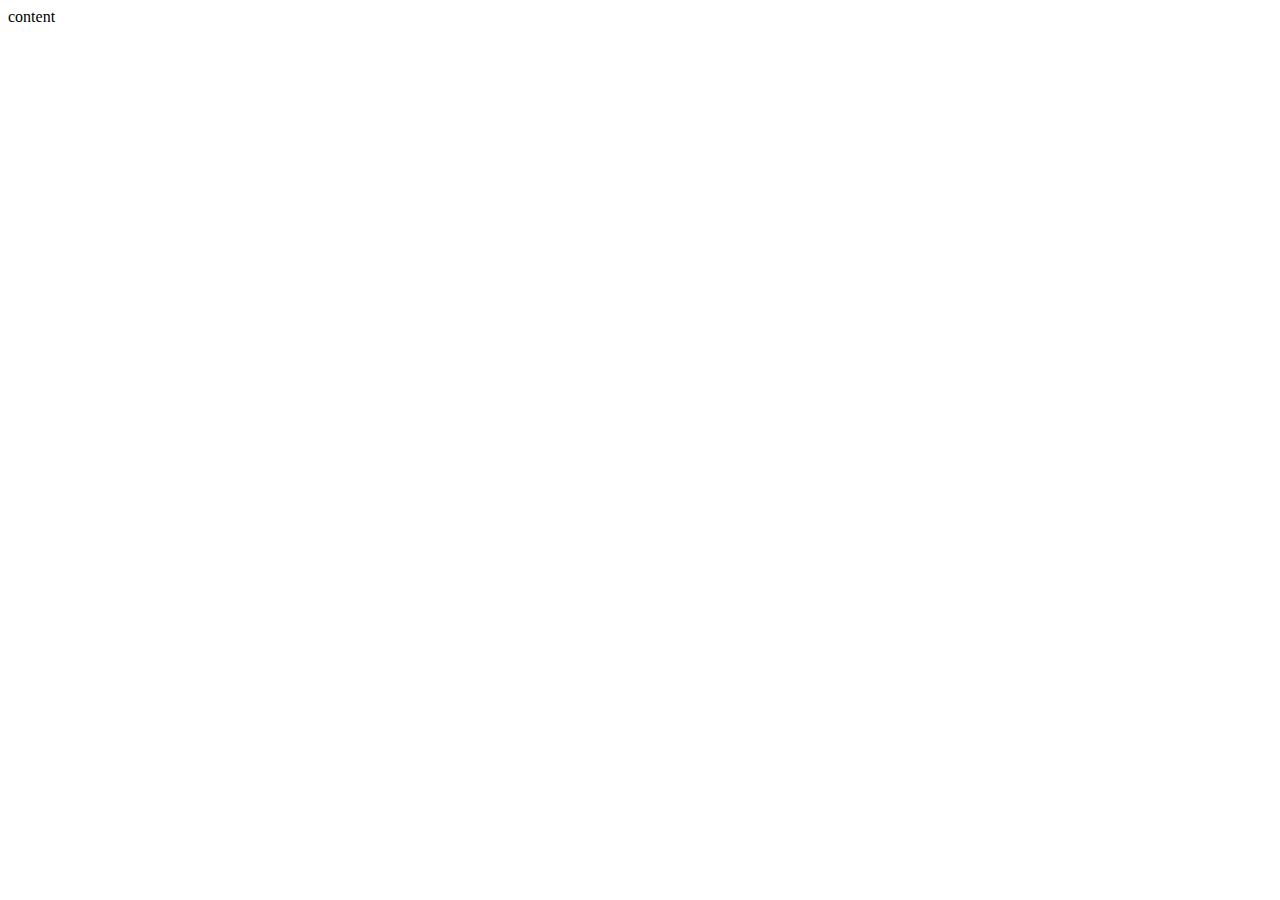
==== index.html @ c19a1afa "naujas projektas" ====
<!DOCTYPE html>
<html lang="en">
<head>
    <meta charset="UTF-8">
    <meta http-equiv="X-UA-Compatible" content="IE=edge">
    <meta name="viewport" content="width=device-width, initial-scale=1.0">
    <title>Sign up</title>
    <link rel="stylesheet" href="./css/main.css">

</head>
<body>
    content
</body>
</html>
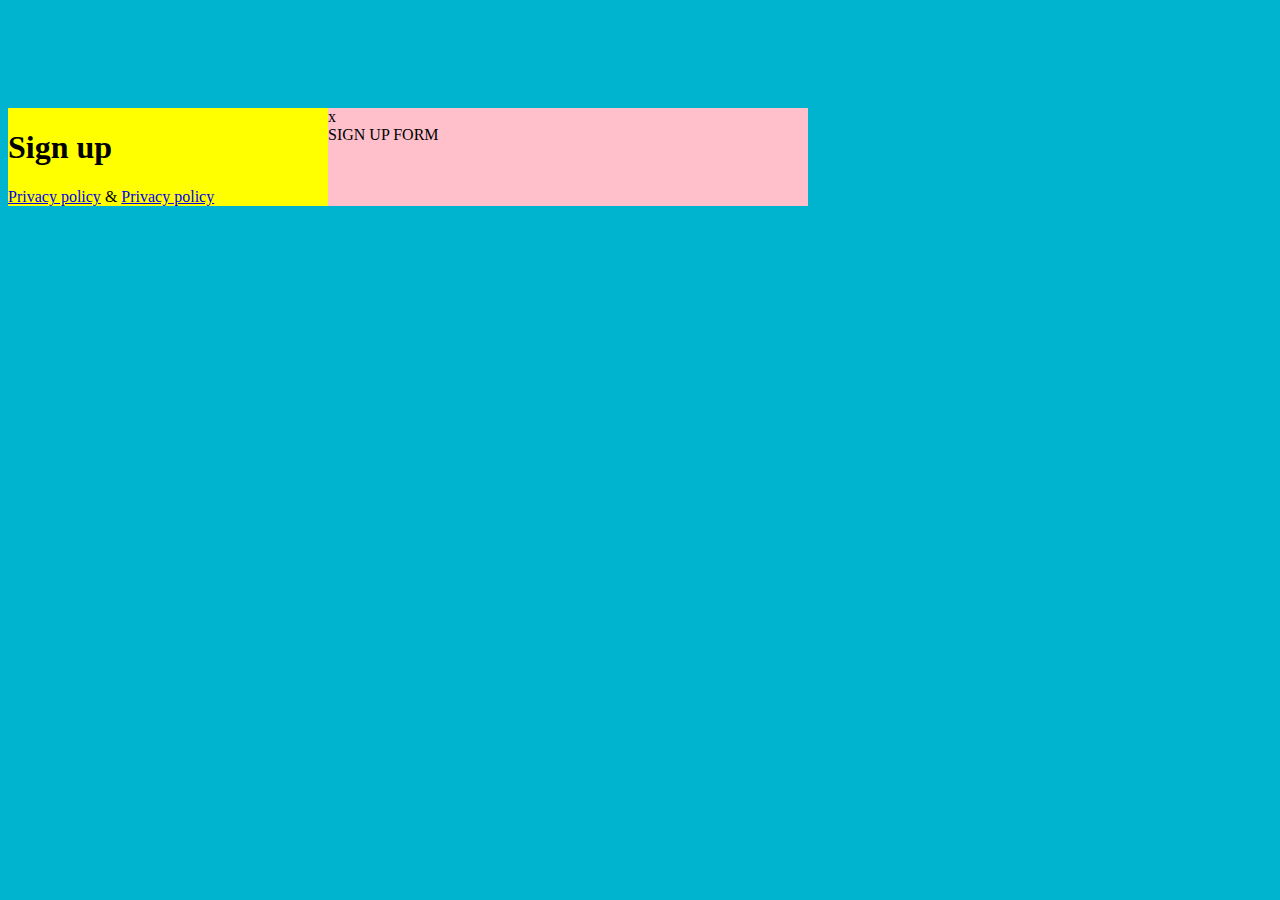
==== commit 945797bc: "initial" ====
--- a/index.html
+++ b/index.html
@@ -9,6 +9,24 @@
 
 </head>
 <body>
-    content
+    <main class="container">
+        <div class="left-column">
+            <h1 class="main-title">Sign up</h1>
+            <div class="bottom-links">
+                 <a href="#">Privacy policy</a>
+                  <span>&</span>
+                 <a href="#">Privacy policy</a>
+            </div>
+        </div>
+        <div class="right-column">
+              <div class=".close">x</div>
+              <form class="form">
+                   SIGN UP FORM
+              </form>
+    </div>
+    </main>
 </body>
+
+
+
 </html>--- a/css/main.css
+++ b/css/main.css
@@ -0,0 +1,52 @@
+body {
+ background-color: #00b4d0;
+}
+
+.container {
+ display: inline-block;
+ 
+ width: 800px;
+ margin-top: 100px;
+ margin-left: calc(100% - 800px) / 2;
+ background-color: pink;
+
+}
+
+.left-column {
+display: inline-block;
+width: 40%;
+float: left;
+background-color: yellow;
+}
+
+.main-title {
+
+}
+
+.bottom-link {
+
+}
+
+.bottom-link > a {
+
+}
+
+.bottom-link > a {
+    
+}
+
+.bottom-link > span {
+
+}
+
+.right-column {
+
+}
+
+.close {
+
+}
+
+.form {
+
+}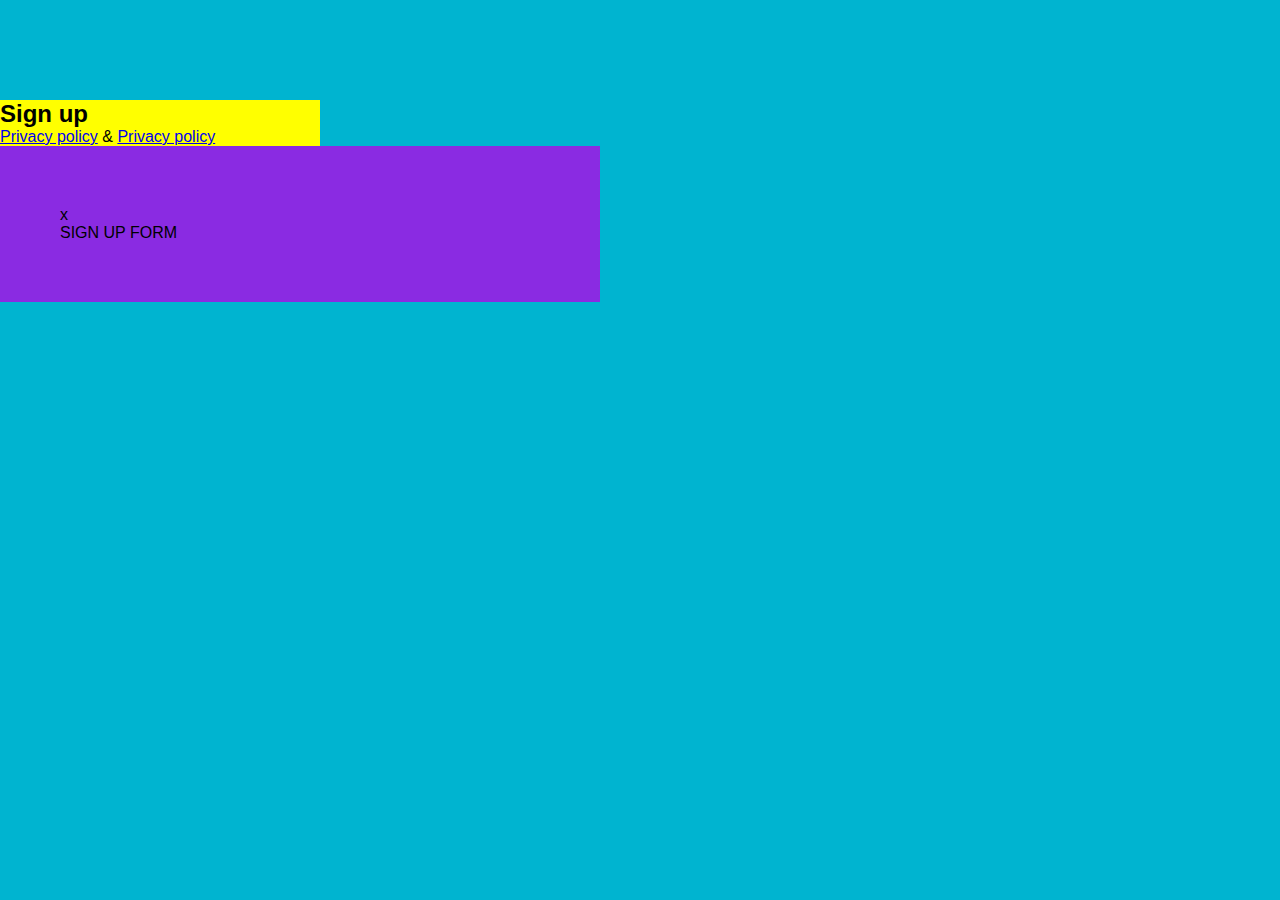
==== commit 442c4c1d: "pradzia" ====
--- a/index.html
+++ b/index.html
@@ -11,19 +11,19 @@
 <body>
     <main class="container">
         <div class="left-column">
-            <h1 class="main-title">Sign up</h1>
-            <div class="bottom-links">
+            <h2 class="main-title">Sign up</h2>
+            <footer class="bottom-links">
                  <a href="#">Privacy policy</a>
                   <span>&</span>
                  <a href="#">Privacy policy</a>
-            </div>
+            </footer>
         </div>
         <div class="right-column">
               <div class=".close">x</div>
               <form class="form">
                    SIGN UP FORM
               </form>
-    </div>
+        </div>
     </main>
 </body>
 
--- a/css/main.css
+++ b/css/main.css
@@ -1,14 +1,21 @@
+body,
+body * {
+    margin: 0;
+    padding: 0;
+    vertical-align: top;
+    box-sizing: content-box;
+    font-family: 'Gill Sans', 'Gill Sans MT', Calibri, 'Trebuchet MS', sans-serif;
+}
+
 body {
  background-color: #00b4d0;
 }
 
 .container {
  display: inline-block;
- 
  width: 800px;
  margin-top: 100px;
  margin-left: calc(100% - 800px) / 2;
- background-color: pink;
 
 }
 
@@ -40,7 +47,11 @@
 }
 
 .right-column {
-
+ display: inline-block;
+ width: 60%;
+ padding: 60px;
+ float: left;
+ background-color: blueviolet;
 }
 
 .close {
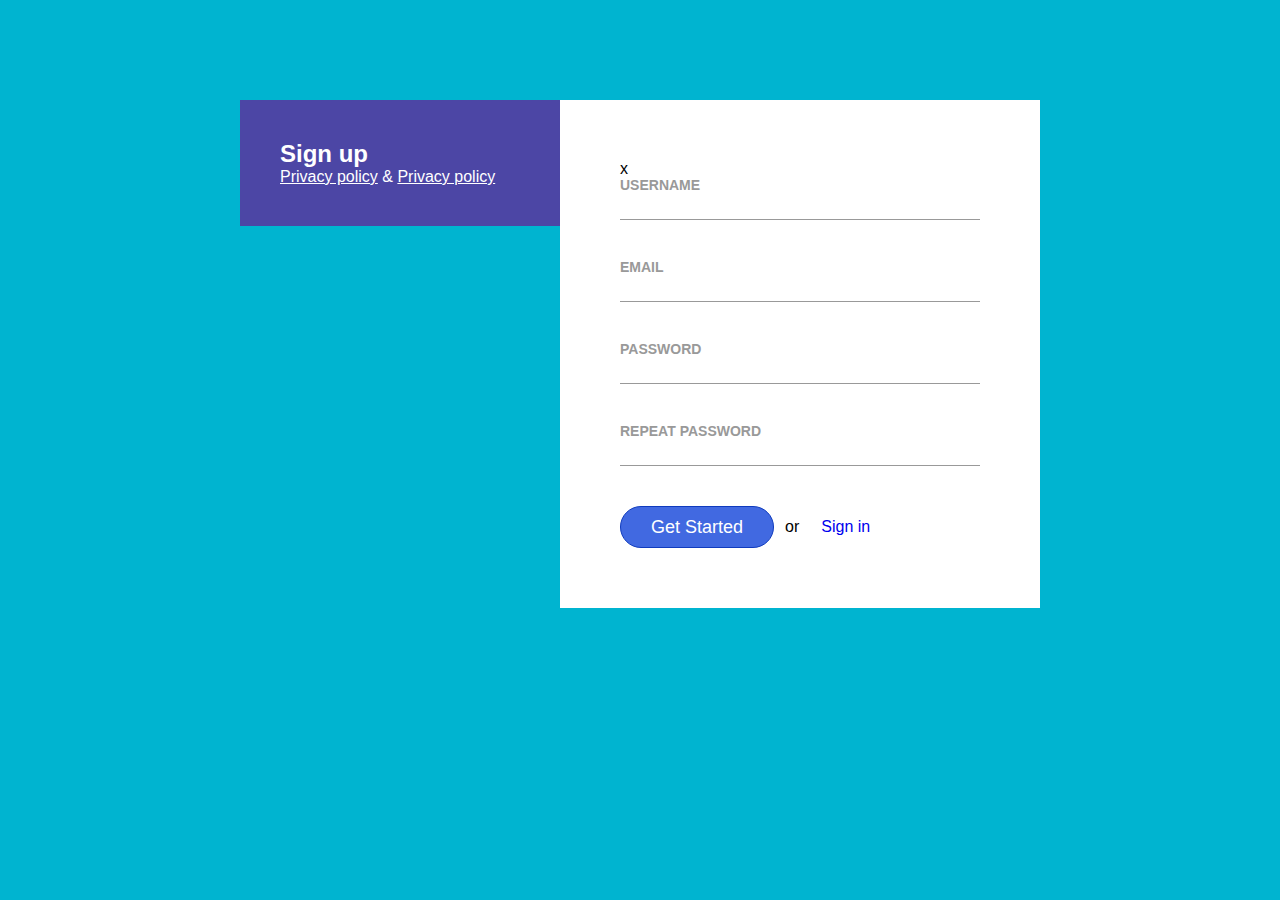
==== commit a5b6076c: "form style" ====
--- a/index.html
+++ b/index.html
@@ -21,7 +21,27 @@
         <div class="right-column">
               <div class=".close">x</div>
               <form class="form">
-                   SIGN UP FORM
+                   <div class="form-row">
+                       <label for="username">Username</label>
+                       <input id="username" type="text" required>
+                    </div>
+                    <div class="form-row">
+                        <label for="email">Email</label>
+                        <input id="email" type="email" required>
+                     </div>
+                     <div class="form-row">
+                        <label for="password">Password</label>
+                        <input id="password" type="password" required>
+                     </div>
+                     <div class="form-row">
+                        <label for="repass">Repeat password</label>
+                        <input id="repass" type="password" required>
+                     </div>
+                     <div class="form-row">
+                        <button type="submit">Get Started</button>
+                        <span>or</span>
+                        <a href="#">Sign in</a>
+                </div>
               </form>
         </div>
     </main>
--- a/css/main.css
+++ b/css/main.css
@@ -3,7 +3,7 @@
     margin: 0;
     padding: 0;
     vertical-align: top;
-    box-sizing: content-box;
+    box-sizing: border-box;
     font-family: 'Gill Sans', 'Gill Sans MT', Calibri, 'Trebuchet MS', sans-serif;
 }
 
@@ -14,35 +14,31 @@
 .container {
  display: inline-block;
  width: 800px;
- margin-top: 100px;
- margin-left: calc(100% - 800px) / 2;
+ margin: 100px calc((100% - 800px) / 2) 0;
 
 }
 
 .left-column {
-display: inline-block;
 width: 40%;
 float: left;
-background-color: yellow;
+padding: 40px;
+background-color: #4c46a5;
+color: #fff;
 }
 
 .main-title {
 
 }
 
-.bottom-link {
+.bottom-links {
 
 }
 
-.bottom-link > a {
-
+.bottom-links > a {
+    color: #fff;
 }
 
-.bottom-link > a {
-    
-}
-
-.bottom-link > span {
+.bottom-links > span {
 
 }
 
@@ -51,7 +47,7 @@
  width: 60%;
  padding: 60px;
  float: left;
- background-color: blueviolet;
+background-color: #fff;
 }
 
 .close {
@@ -59,5 +55,63 @@
 }
 
 .form {
+display: inline-block;
+width: 100%;
+}
+
+.form-row {
+display: inline-block;
+width: 100%;
+}
+
+.form-row + .form-row {
+    margin-top: 40px;
+}
+
+label {
+display: inline-block;
+width: 100%;
+color: #999;
+text-transform: uppercase;
+font-weight: bold;
+font-size: 14px;
+line-height: 15px;
+}
+
+input {
+display: inline-block;
+width: 100%;
+font-size: 20px;
+line-height: 1,8em;
+border: none;
+border-bottom: 1px solid #999;
+}
+
+button {
+float: left;
+padding: 10px 30px;
+padding-left: 30px;
+padding-right: 30px;
+background-color: royalblue;
+border: 1px solid rgb(15, 59, 190);
+color: #fff;
+font-size: 18px;
+line-height: 20px;
+border-radius: 21px;
+
+
+}
+
+.form-row > span {
+    float: left;
+    padding: 11px;
+    line-height: 20px;
+}
+
+.form-row > a {
+    float: left;
+    text-decoration: none;
+    padding: 11px;
+    line-height: 20px;
 
 }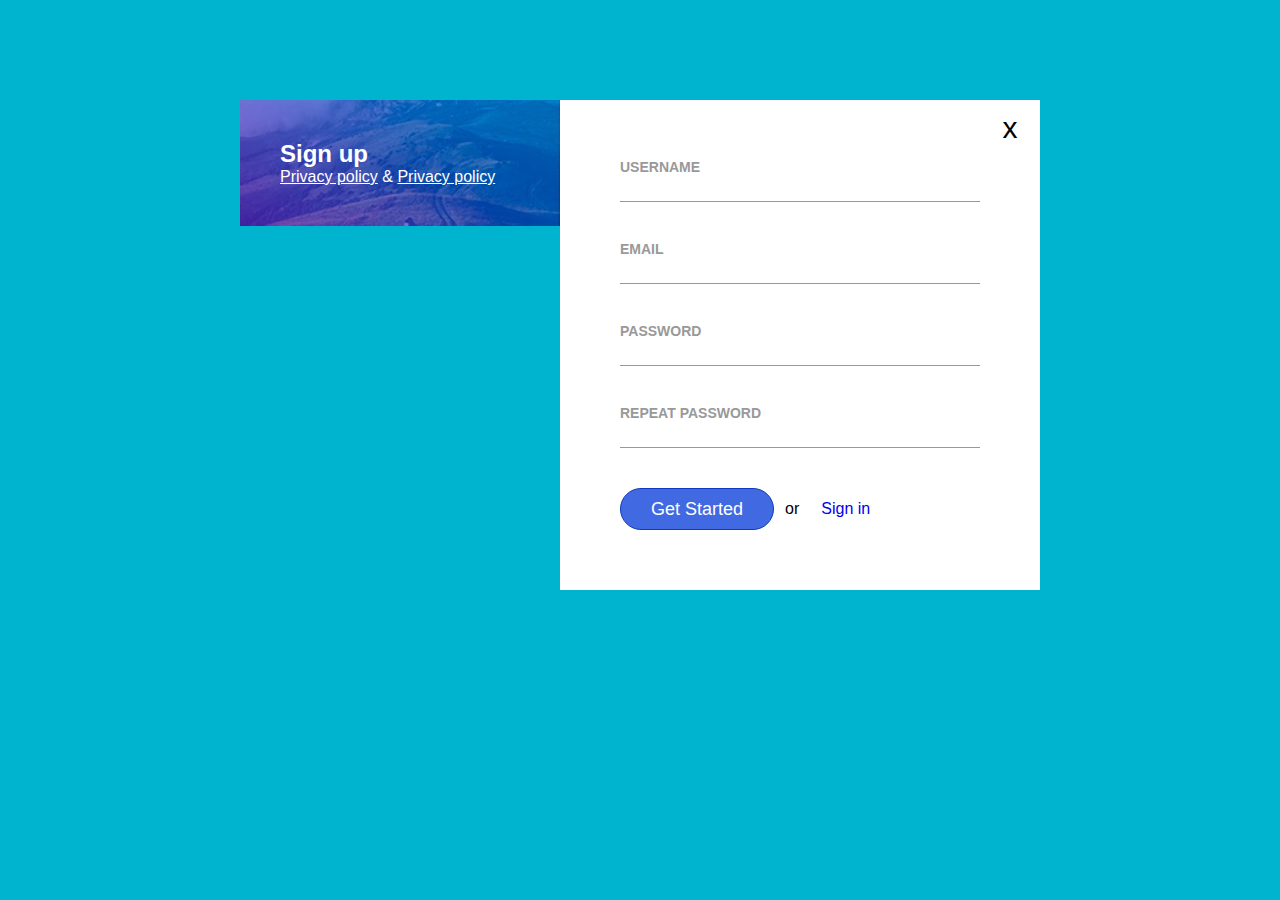
==== commit 702d103b: "absolute position" ====
--- a/index.html
+++ b/index.html
@@ -19,7 +19,7 @@
             </footer>
         </div>
         <div class="right-column">
-              <div class=".close">x</div>
+              <div class="close">x</div>
               <form class="form">
                    <div class="form-row">
                        <label for="username">Username</label>
--- a/css/main.css
+++ b/css/main.css
@@ -1,117 +1,122 @@
 body,
 body * {
-    margin: 0;
-    padding: 0;
-    vertical-align: top;
-    box-sizing: border-box;
-    font-family: 'Gill Sans', 'Gill Sans MT', Calibri, 'Trebuchet MS', sans-serif;
+  margin: 0;
+  padding: 0;
+  vertical-align: top;
+  box-sizing: border-box;
+  font-family: "Gill Sans", "Gill Sans MT", Calibri, "Trebuchet MS", sans-serif;
 }
 
 body {
- background-color: #00b4d0;
+  background-color: #00b4d0;
 }
 
 .container {
- display: inline-block;
- width: 800px;
- margin: 100px calc((100% - 800px) / 2) 0;
-
+  display: inline-block;
+  width: 800px;
+  margin: 100px calc((100% - 800px) / 2) 0;
 }
 
 .left-column {
-width: 40%;
-float: left;
-padding: 40px;
-background-color: #4c46a5;
-color: #fff;
+  width: 40%;
+  float: left;
+  padding: 40px;
+  background-color: #4c46a5;
+  color: #fff;
+  background-image: url(../img/hill.jpg);
+  background-size: cover;
+  background-position: center;
 }
 
 .main-title {
-
 }
 
 .bottom-links {
-
 }
 
 .bottom-links > a {
-    color: #fff;
+  color: #fff;
 }
 
 .bottom-links > span {
-
 }
 
 .right-column {
- display: inline-block;
- width: 60%;
- padding: 60px;
- float: left;
-background-color: #fff;
+  display: inline-block;
+  width: 60%;
+  padding: 60px;
+  float: left;
+  background-color: #fff;
+  position: relative;
 }
 
 .close {
-
+  display: inline-block;
+  width: 60px;
+  height: 60px;
+  text-align: center;
+  font-size: 30px;
+  line-height: 55px;
+  position: absolute;
+  top: 0;
+  right: 0;
 }
 
 .form {
-display: inline-block;
-width: 100%;
+  display: inline-block;
+  width: 100%;
 }
 
 .form-row {
-display: inline-block;
-width: 100%;
+  display: inline-block;
+  width: 100%;
 }
 
 .form-row + .form-row {
-    margin-top: 40px;
+  margin-top: 40px;
 }
 
 label {
-display: inline-block;
-width: 100%;
-color: #999;
-text-transform: uppercase;
-font-weight: bold;
-font-size: 14px;
-line-height: 15px;
+  display: inline-block;
+  width: 100%;
+  color: #999;
+  text-transform: uppercase;
+  font-weight: bold;
+  font-size: 14px;
+  line-height: 15px;
 }
 
 input {
-display: inline-block;
-width: 100%;
-font-size: 20px;
-line-height: 1,8em;
-border: none;
-border-bottom: 1px solid #999;
+  display: inline-block;
+  width: 100%;
+  font-size: 20px;
+  line-height: 1, 8em;
+  border: none;
+  border-bottom: 1px solid #999;
 }
 
 button {
-float: left;
-padding: 10px 30px;
-padding-left: 30px;
-padding-right: 30px;
-background-color: royalblue;
-border: 1px solid rgb(15, 59, 190);
-color: #fff;
-font-size: 18px;
-line-height: 20px;
-border-radius: 21px;
-
-
+  float: left;
+  padding: 10px 30px;
+  padding-left: 30px;
+  padding-right: 30px;
+  background-color: royalblue;
+  border: 1px solid rgb(15, 59, 190);
+  color: #fff;
+  font-size: 18px;
+  line-height: 20px;
+  border-radius: 21px;
 }
 
 .form-row > span {
-    float: left;
-    padding: 11px;
-    line-height: 20px;
+  float: left;
+  padding: 11px;
+  line-height: 20px;
 }
 
 .form-row > a {
-    float: left;
-    text-decoration: none;
-    padding: 11px;
-    line-height: 20px;
-
-}+  float: left;
+  text-decoration: none;
+  padding: 11px;
+  line-height: 20px;
+}
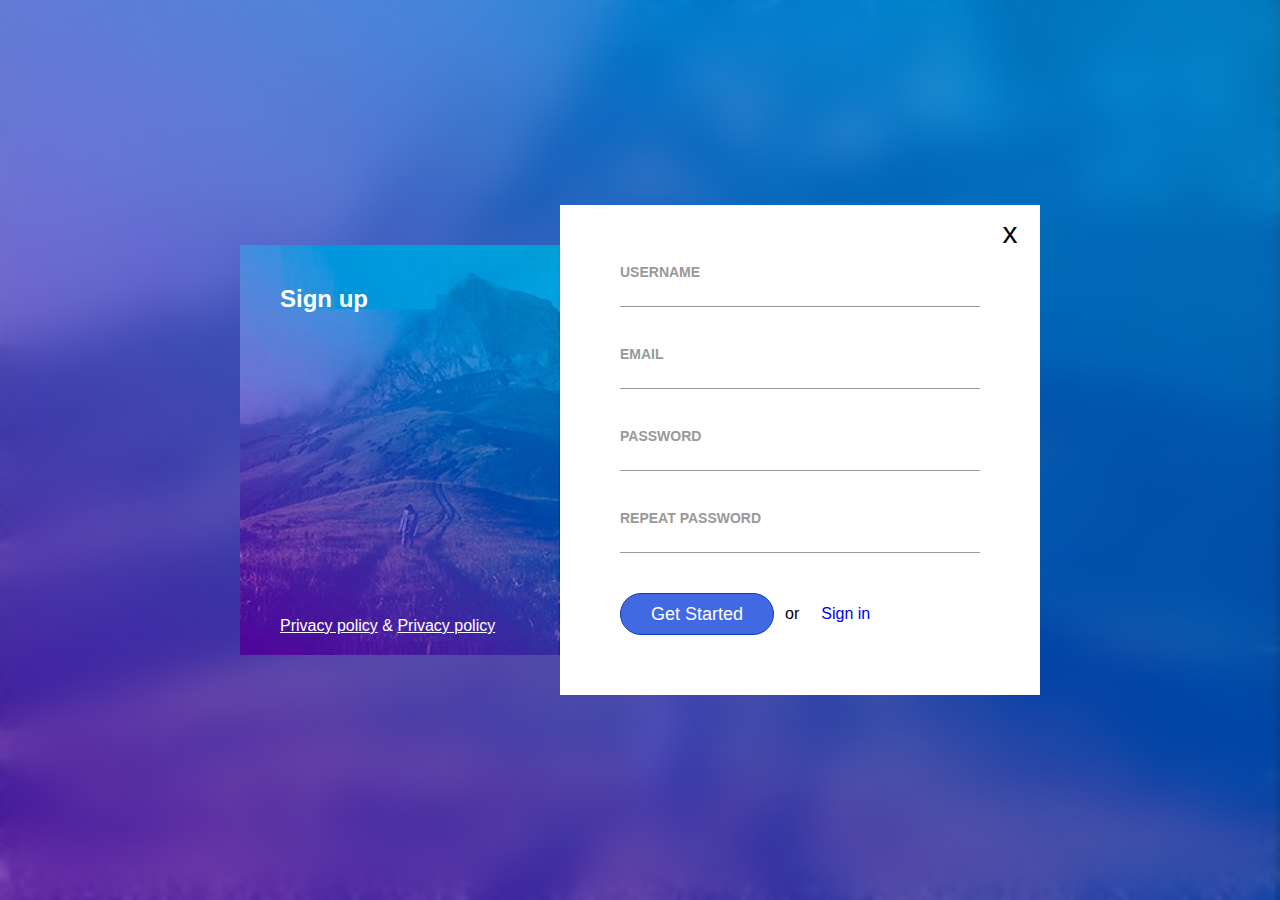
==== commit cd0b2fb5: "final style" ====
--- a/index.html
+++ b/index.html
@@ -9,6 +9,7 @@
 
 </head>
 <body>
+    <div class="background"></div>
     <main class="container">
         <div class="left-column">
             <h2 class="main-title">Sign up</h2>
--- a/css/main.css
+++ b/css/main.css
@@ -9,12 +9,29 @@
 
 body {
   background-color: #00b4d0;
+  background-image: url(../img/hill.jpg);
+  background-repeat: no-repeat;
+  background-size: cover;
+  background-position: center;
+}
+
+.background {
+  background-color: #00b4d0;
+  background-image: url(../img/hill.jpg);
+  background-repeat: no-repeat;
+  background-size: cover;
+  background-position: center;
+  height: 100vh;
+  filter: blur(20px);
 }
 
 .container {
   display: inline-block;
   width: 800px;
-  margin: 100px calc((100% - 800px) / 2) 0;
+  position: absolute;
+  top: 50%;
+  left: 50%;
+  transform: translate(-50%, -50%);
 }
 
 .left-column {
@@ -26,12 +43,19 @@
   background-image: url(../img/hill.jpg);
   background-size: cover;
   background-position: center;
+  position: absolute;
+  top: 40px;
+  bottom: 40px;
 }
 
 .main-title {
 }
 
 .bottom-links {
+  position: absolute;
+  bottom: 20px;
+  left: 40px;
+  right: 40px;
 }
 
 .bottom-links > a {
@@ -45,7 +69,7 @@
   display: inline-block;
   width: 60%;
   padding: 60px;
-  float: left;
+  float: right;
   background-color: #fff;
   position: relative;
 }
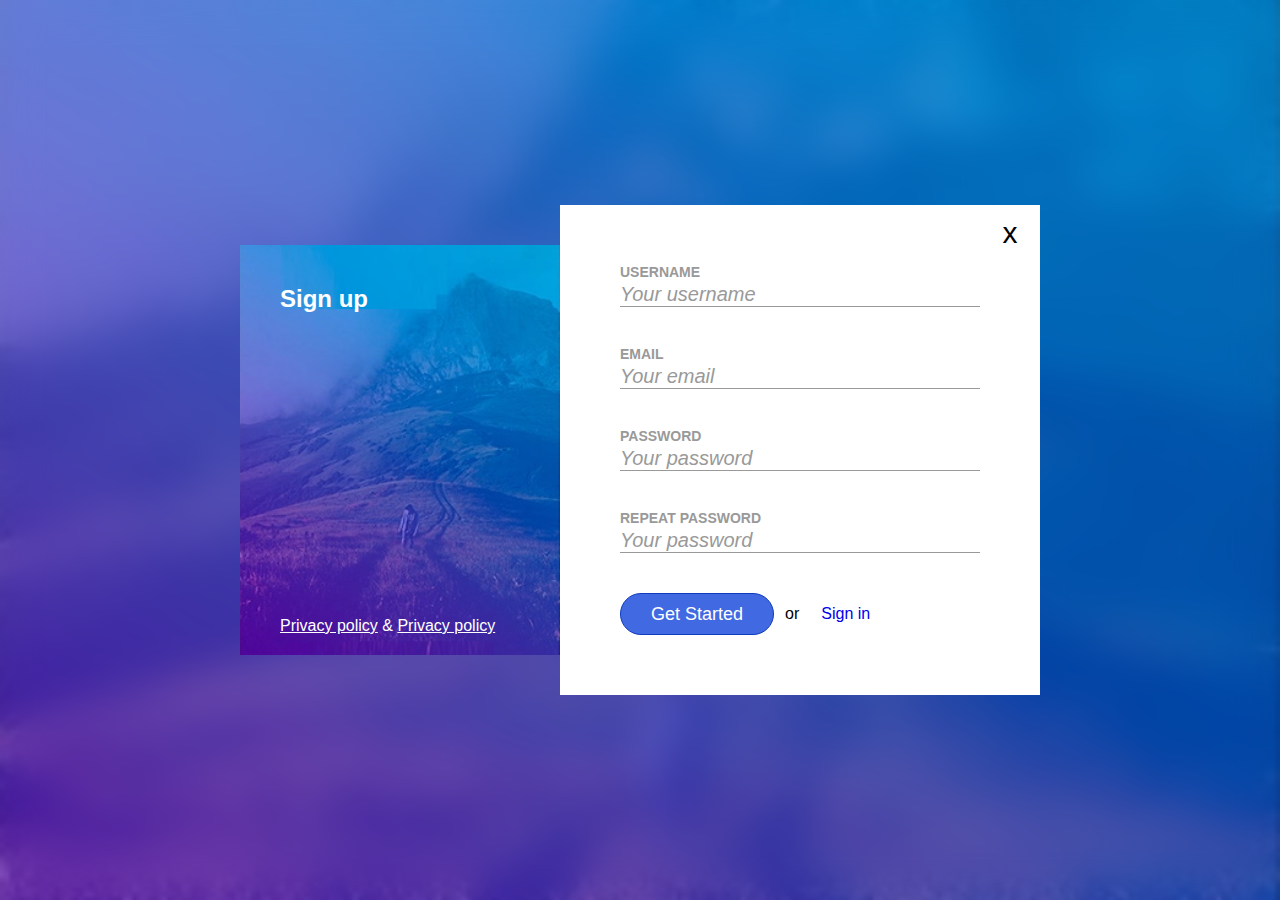
==== commit 4a77f4ad: "External form css" ====
--- a/index.html
+++ b/index.html
@@ -6,6 +6,7 @@
     <meta name="viewport" content="width=device-width, initial-scale=1.0">
     <title>Sign up</title>
     <link rel="stylesheet" href="./css/main.css">
+    <link rel="stylesheet" href="./css/form.ss">
 
 </head>
 <body>
@@ -24,19 +25,19 @@
               <form class="form">
                    <div class="form-row">
                        <label for="username">Username</label>
-                       <input id="username" type="text" required>
+                       <input id="username" type="text" placeholder="Your username" required>
                     </div>
                     <div class="form-row">
                         <label for="email">Email</label>
-                        <input id="email" type="email" required>
+                        <input id="email" type="email" placeholder="Your email" required>
                      </div>
                      <div class="form-row">
                         <label for="password">Password</label>
-                        <input id="password" type="password" required>
+                        <input id="password" type="password" placeholder="Your password" required>
                      </div>
                      <div class="form-row">
                         <label for="repass">Repeat password</label>
-                        <input id="repass" type="password" required>
+                        <input id="repass" type="password" placeholder="Your password" required>
                      </div>
                      <div class="form-row">
                         <button type="submit">Get Started</button>
--- a/css/main.css
+++ b/css/main.css
@@ -119,6 +119,11 @@
   border-bottom: 1px solid #999;
 }
 
+::placeholder {
+  color: #999;
+  font-style: italic;
+}
+
 button {
   float: left;
   padding: 10px 30px;
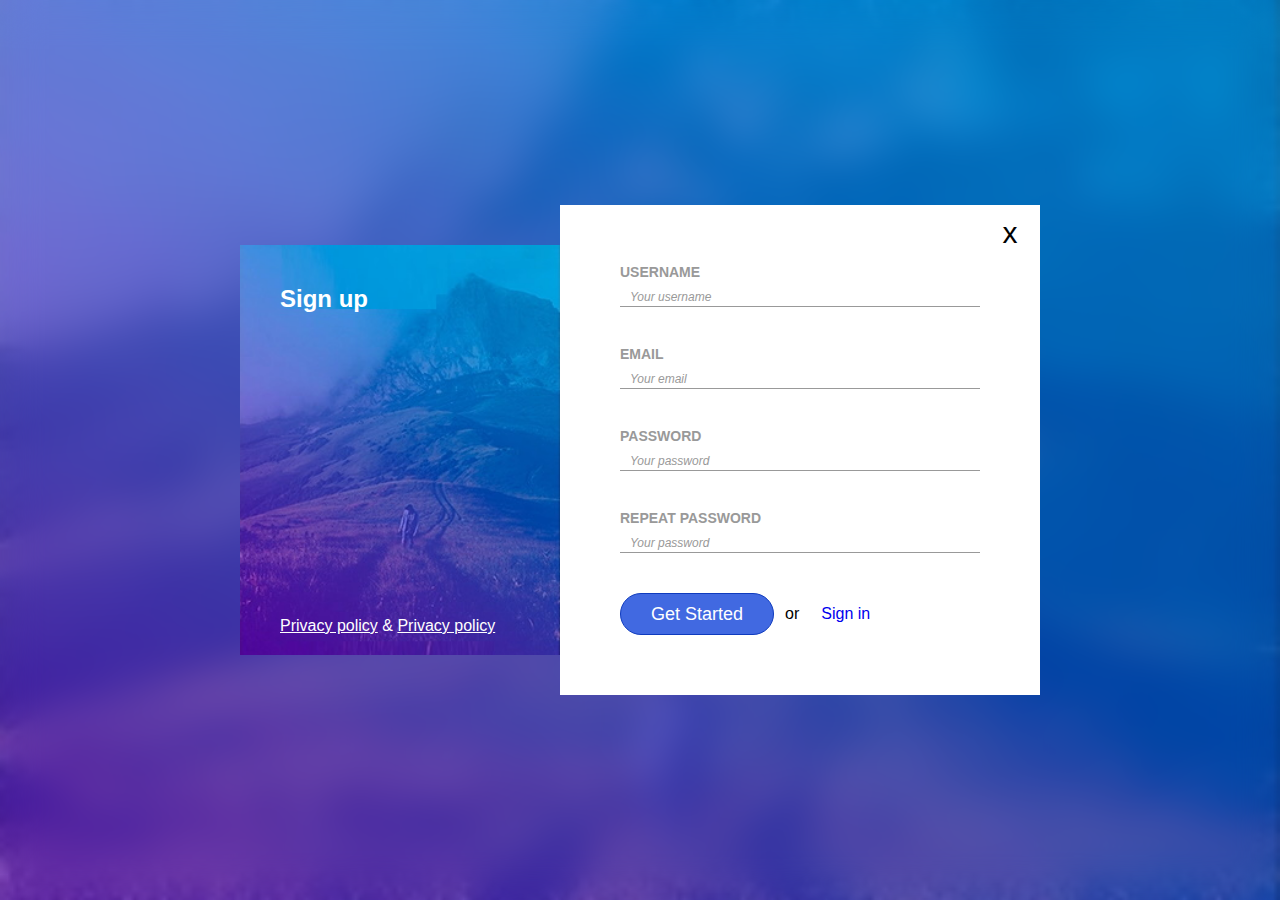
==== commit 144dd2d2: "busena" ====
--- a/index.html
+++ b/index.html
@@ -6,7 +6,7 @@
     <meta name="viewport" content="width=device-width, initial-scale=1.0">
     <title>Sign up</title>
     <link rel="stylesheet" href="./css/main.css">
-    <link rel="stylesheet" href="./css/form.ss">
+    <link rel="stylesheet" href="./css/form.css">
 
 </head>
 <body>
--- a/css/main.css
+++ b/css/main.css
@@ -119,9 +119,12 @@
   border-bottom: 1px solid #999;
 }
 
-::placeholder {
-  color: #999;
-  font-style: italic;
+input:focus {
+  background-color: rgb(219, 227, 231);
+}
+
+input:focus-visible {
+  outline-color: rgb(223, 223, 223);
 }
 
 button {
@@ -137,6 +140,11 @@
   border-radius: 21px;
 }
 
+button:hover {
+  background-color: rgb(131, 149, 201);
+  cursor: pointer;
+}
+
 .form-row > span {
   float: left;
   padding: 11px;
@@ -149,3 +157,7 @@
   padding: 11px;
   line-height: 20px;
 }
+
+.form-row > a:hover {
+  text-decoration: underline;
+}
--- a/css/form.css
+++ b/css/form.css
@@ -0,0 +1,52 @@
+.form {
+  display: inline-block;
+  width: 100%;
+}
+
+.form-row {
+  display: inline-block;
+  width: 100%;
+}
+
+.form-row + .form-row {
+  margin-top: 40px;
+}
+
+label {
+  display: inline-block;
+  width: 100%;
+  color: #999;
+  text-transform: uppercase;
+  font-weight: bold;
+  font-size: 14px;
+  line-height: 15px;
+}
+
+input {
+  display: inline-block;
+  width: 100%;
+  font-size: 20px;
+  line-height: 1, 8em;
+  border: none;
+  border-bottom: 1px solid #999;
+}
+
+::placeholder {
+  color: #999;
+  font-style: italic;
+  font-size: 12px;
+  padding: 0 10px;
+}
+
+button {
+  float: left;
+  padding: 10px 30px;
+  padding-left: 30px;
+  padding-right: 30px;
+  background-color: royalblue;
+  border: 1px solid rgb(15, 59, 190);
+  color: #fff;
+  font-size: 18px;
+  line-height: 20px;
+  border-radius: 21px;
+}
